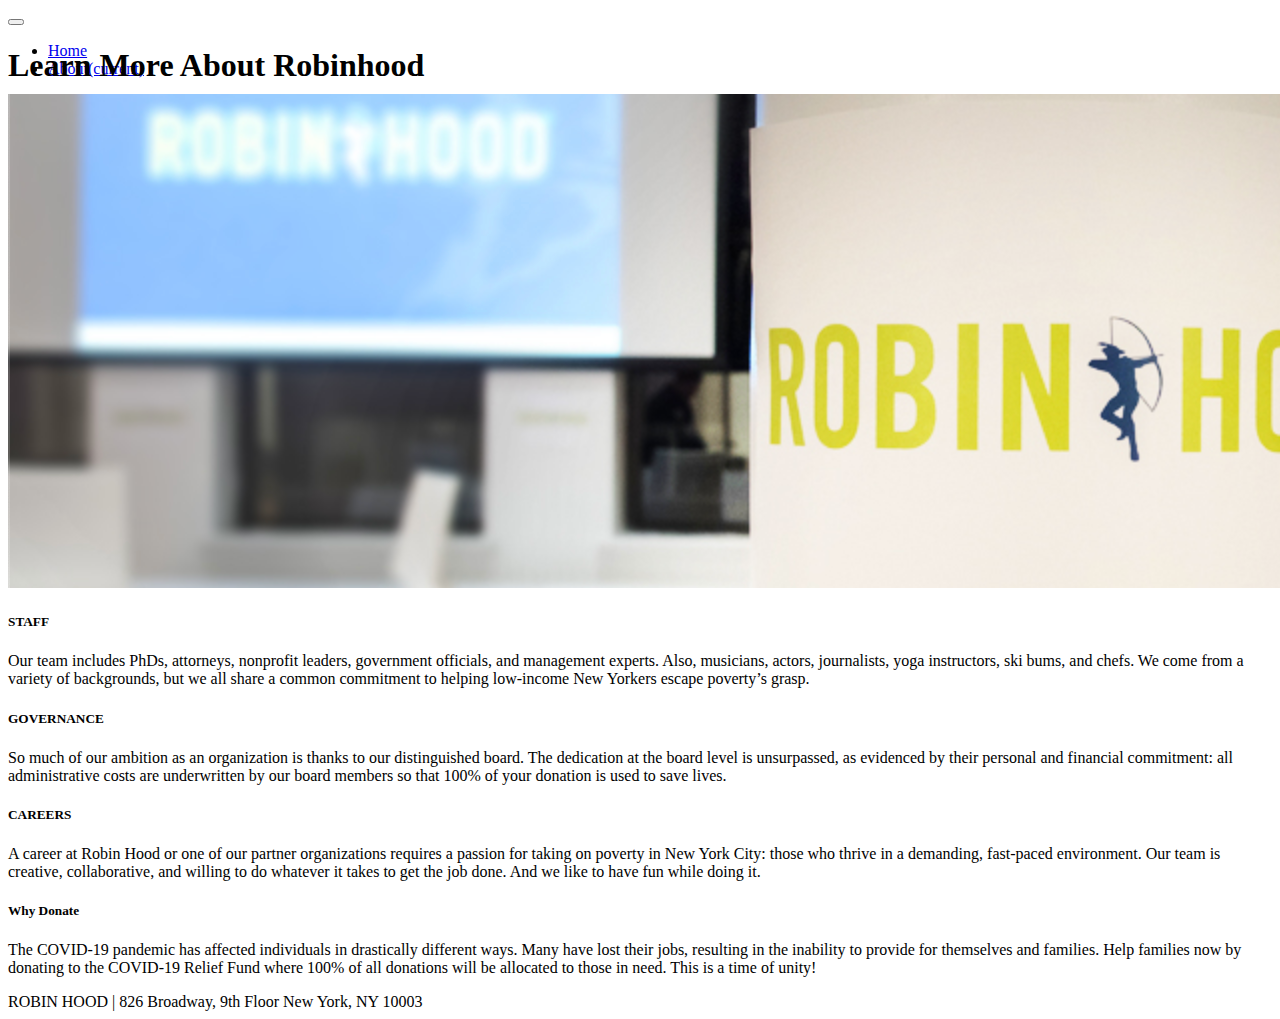
==== about.html @ 4ad01624 "More feature changes" ====
<!doctype html>
<html lang="en">
  <head>

    <meta charset="utf-8">
    <meta name="viewport" content="width=device-width, initial-scale=1, shrink-to-fit=no">


    <link rel="stylesheet" href="https://stackpath.bootstrapcdn.com/bootstrap/4.5.0/css/bootstrap.min.css" integrity="sha384-9aIt2nRpC12Uk9gS9baDl411NQApFmC26EwAOH8WgZl5MYYxFfc+NcPb1dKGj7Sk" crossorigin="anonymous">
    <link rel="stylesheet" href="css/style.css">
    
    <title>Robin Hood</title>
  </head>
  <body>
    <div class="container-fluid bg-white">
        <nav class="navbar navbar-expand-lg navbar-light bg-white">
            <button class="navbar-toggler" type="button" data-toggle="collapse" data-target="#navbarTogglerDemo03" aria-controls="navbarTogglerDemo03" aria-expanded="false" aria-label="Toggle navigation">
                <span class="navbar-toggler-icon"></span>
            </button>

            <h1 style= "position: absolute; font-weight: bold;">Learn More About Robinhood</h1>


          
            <div class="collapse navbar-collapse" id="navbarTogglerDemo03">
                <ul class="navbar-nav ml-auto mt-2 mt-lg-0">
                    <li class="nav-item mr-5">
                        <a class="nav-link" href="./index.html">Home</a>
                    </li>
                    <li class="nav-item active mr-5">
                        <a class="nav-link" href="./about.html" tabindex="-1" aria-disabled="true">About<span class="sr-only">(current)</span></a>
                    </li>
                </ul>
            </div>
        </nav>
    </div>
    <img src="images/jumbotron.png" class="img-fluid" alt="Responsive Image">

    <div class="container mt-3">
        <div class="row">
            <div class="col">
                <div class="card-deck my-2">
                    <div class="card">
                        <div class="card-body">
                            <h5 class="card-title">STAFF</h5>
                            <p class="card-text">Our team includes PhDs, attorneys, nonprofit leaders, government officials, and management experts. 
                                Also, musicians, actors, journalists, yoga instructors, ski bums, and chefs. We come from a variety of backgrounds, 
                                but we all share a common commitment to helping low-income New Yorkers escape poverty’s grasp.</p>
                           
                        </div>
                    </div>
                    <div class="card">
                        <div class="card-body">
                            <h5 class="card-title">GOVERNANCE</h5>
                            <p class="card-text">So much of our ambition as an organization is thanks to our distinguished board. The dedication 
                                at the board level is unsurpassed, as evidenced by their personal and financial commitment: all administrative costs 
                                are underwritten by our board members so that 100% of your donation is used to save lives.</p>
                            
                        </div>
                    </div>
                    <div class="card">
                        <div class="card-body">
                            <h5 class="card-title">CAREERS</h5>
                            <p class="card-text">A career at Robin Hood or one of our partner organizations requires a passion for taking on poverty in New 
                                York City: those who thrive in a demanding, fast-paced environment. Our team is creative, collaborative, and willing to do 
                                whatever it takes to get the job done. And we like to have fun while doing it.</p>
                        </div>

                    </div>
                    <div class="card">
                        <div class="card-body">
                            <h5 class="card-title">Why Donate</h5>
                            <p class="card-text">The COVID-19 pandemic has affected individuals in drastically different ways. Many have lost their jobs,
                                resulting in the inability to provide for themselves and families. Help families now by donating to the COVID-19 Relief Fund
                                where 100% of all donations will be allocated to those in need. This is a time of unity!

                            </p>
</div>
                        
                    </div>
                </div>
            </div>
        </div>
    </div>

    <div class="container-fluid bg-dark text-center py-4 text-light mt-3">
        ROBIN HOOD | 826 Broadway, 9th Floor New York, NY 10003
    </div>

    <!-- Optional JavaScript -->
    <!-- jQuery first, then Popper.js, then Bootstrap JS -->
    <script src="https://code.jquery.com/jquery-3.5.1.slim.min.js" integrity="sha384-DfXdz2htPH0lsSSs5nCTpuj/zy4C+OGpamoFVy38MVBnE+IbbVYUew+OrCXaRkfj" crossorigin="anonymous"></script>
    <script src="https://cdn.jsdelivr.net/npm/popper.js@1.16.0/dist/umd/popper.min.js" integrity="sha384-Q6E9RHvbIyZFJoft+2mJbHaEWldlvI9IOYy5n3zV9zzTtmI3UksdQRVvoxMfooAo" crossorigin="anonymous"></script>
    <script src="https://stackpath.bootstrapcdn.com/bootstrap/4.5.0/js/bootstrap.min.js" integrity="sha384-OgVRvuATP1z7JjHLkuOU7Xw704+h835Lr+6QL9UvYjZE3Ipu6Tp75j7Bh/kR0JKI" crossorigin="anonymous"></script>
  </body>
</html>
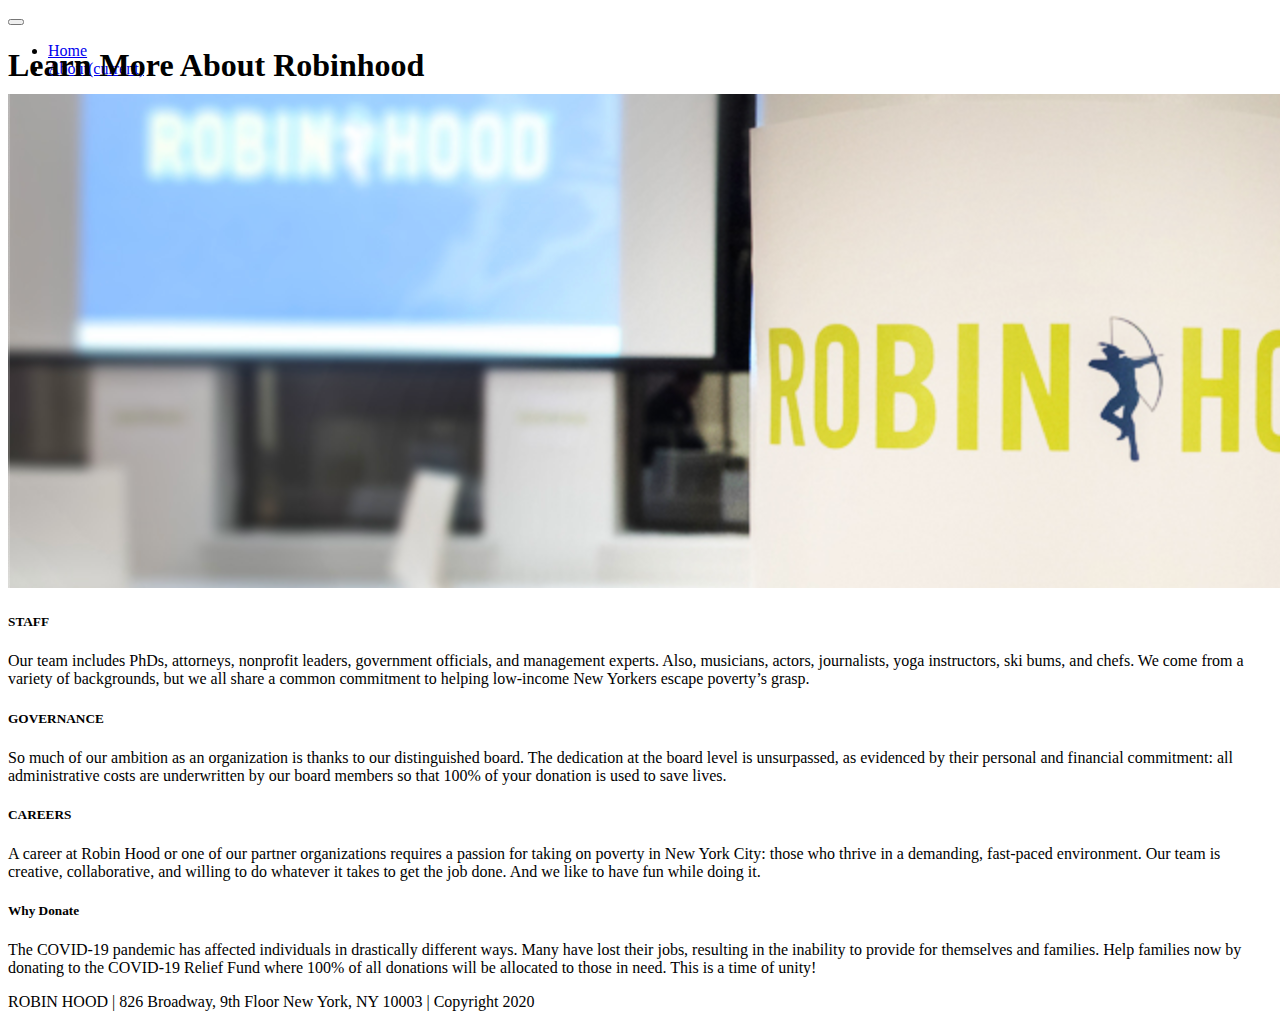
==== commit 89bf486e: "Updated the footer" ====
--- a/about.html
+++ b/about.html
@@ -45,18 +45,16 @@
                             <h5 class="card-title">STAFF</h5>
                             <p class="card-text">Our team includes PhDs, attorneys, nonprofit leaders, government officials, and management experts. 
                                 Also, musicians, actors, journalists, yoga instructors, ski bums, and chefs. We come from a variety of backgrounds, 
-                                but we all share a common commitment to helping low-income New Yorkers escape poverty’s grasp.</p>
-                           
+                                but we all share a common commitment to helping low-income New Yorkers escape poverty’s grasp.</p>              
                         </div>
                     </div>
-                    <div class="card">
-                        <div class="card-body">
-                            <h5 class="card-title">GOVERNANCE</h5>
-                            <p class="card-text">So much of our ambition as an organization is thanks to our distinguished board. The dedication 
-                                at the board level is unsurpassed, as evidenced by their personal and financial commitment: all administrative costs 
-                                are underwritten by our board members so that 100% of your donation is used to save lives.</p>
-                            
-                        </div>
+                        <div class="card">
+                            <div class="card-body">
+                                <h5 class="card-title">GOVERNANCE</h5>
+                                <p class="card-text">So much of our ambition as an organization is thanks to our distinguished board. The dedication 
+                                    at the board level is unsurpassed, as evidenced by their personal and financial commitment: all administrative costs 
+                                    are underwritten by our board members so that 100% of your donation is used to save lives.</p>                               
+                            </div>
                     </div>
                     <div class="card">
                         <div class="card-body">
@@ -65,18 +63,15 @@
                                 York City: those who thrive in a demanding, fast-paced environment. Our team is creative, collaborative, and willing to do 
                                 whatever it takes to get the job done. And we like to have fun while doing it.</p>
                         </div>
-
                     </div>
                     <div class="card">
                         <div class="card-body">
                             <h5 class="card-title">Why Donate</h5>
                             <p class="card-text">The COVID-19 pandemic has affected individuals in drastically different ways. Many have lost their jobs,
                                 resulting in the inability to provide for themselves and families. Help families now by donating to the COVID-19 Relief Fund
-                                where 100% of all donations will be allocated to those in need. This is a time of unity!
-
+                                where 100% of all donations will be allocated to those in need. This is a time of unity!    
                             </p>
-</div>
-                        
+                        </div>
                     </div>
                 </div>
             </div>
@@ -84,7 +79,7 @@
     </div>
 
     <div class="container-fluid bg-dark text-center py-4 text-light mt-3">
-        ROBIN HOOD | 826 Broadway, 9th Floor New York, NY 10003
+        ROBIN HOOD | 826 Broadway, 9th Floor New York, NY 10003 | Copyright 2020
     </div>
 
     <!-- Optional JavaScript -->
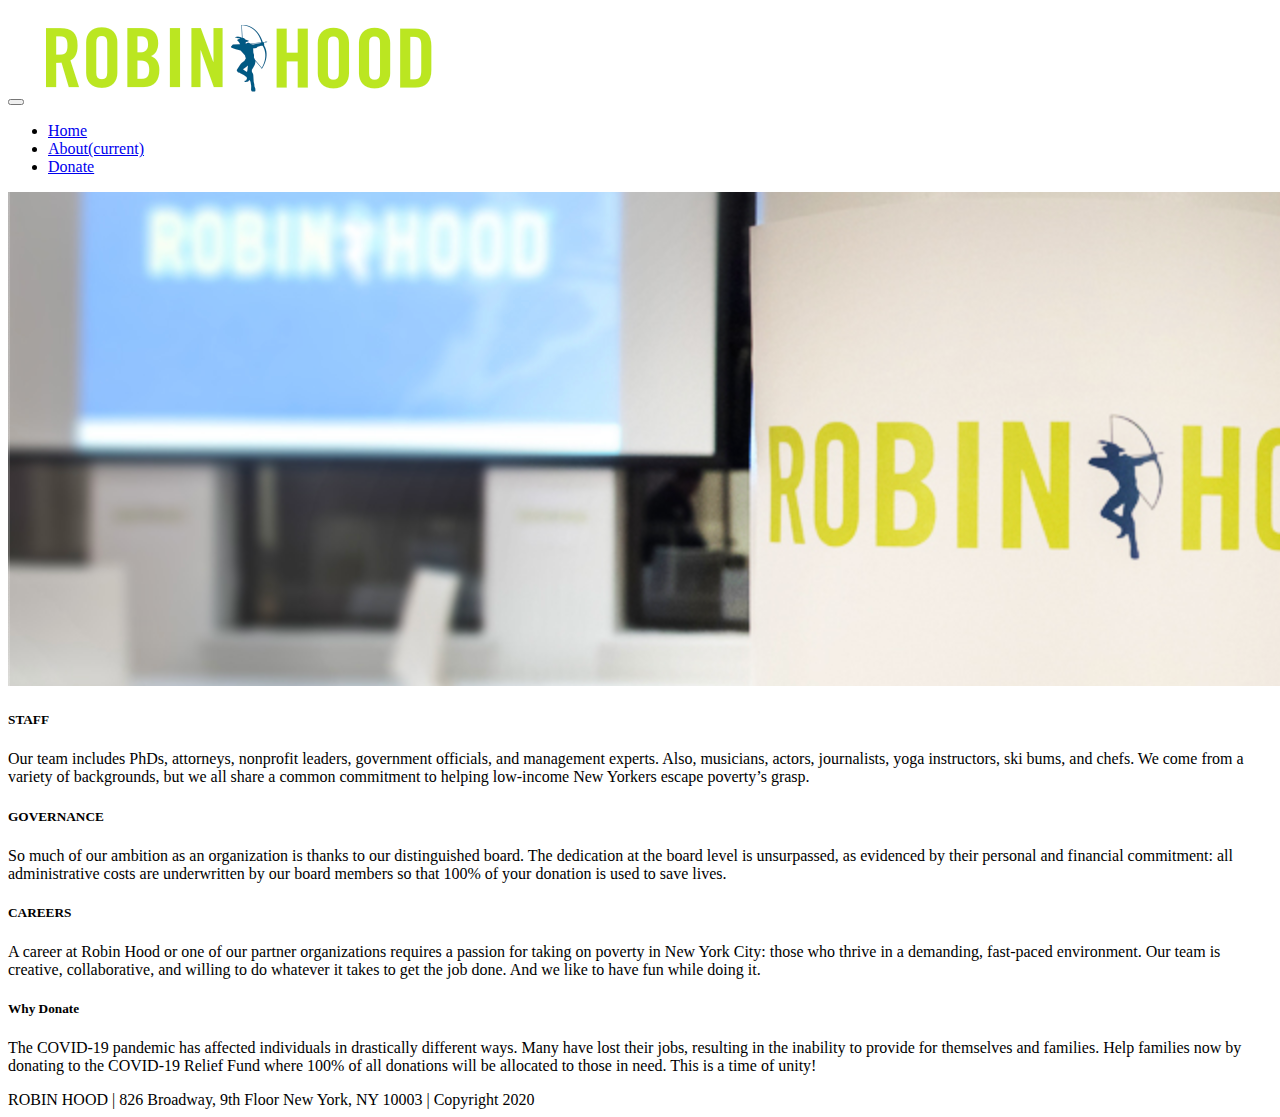
==== commit 263642fb: "Merge branch 'styling-r' of https://github.com/rayreham/Assignment1 into styling-r" ====
--- a/about.html
+++ b/about.html
@@ -1,91 +1,90 @@
 <!doctype html>
 <html lang="en">
-  <head>
-
-    <meta charset="utf-8">
-    <meta name="viewport" content="width=device-width, initial-scale=1, shrink-to-fit=no">
+    <head>
+        <meta charset="utf-8">
+            <meta name="viewport" content="width=device-width, initial-scale=1, shrink-to-fit=no">
 
 
-    <link rel="stylesheet" href="https://stackpath.bootstrapcdn.com/bootstrap/4.5.0/css/bootstrap.min.css" integrity="sha384-9aIt2nRpC12Uk9gS9baDl411NQApFmC26EwAOH8WgZl5MYYxFfc+NcPb1dKGj7Sk" crossorigin="anonymous">
-    <link rel="stylesheet" href="css/style.css">
-    
-    <title>Robin Hood</title>
-  </head>
-  <body>
-    <div class="container-fluid bg-white">
-        <nav class="navbar navbar-expand-lg navbar-light bg-white">
-            <button class="navbar-toggler" type="button" data-toggle="collapse" data-target="#navbarTogglerDemo03" aria-controls="navbarTogglerDemo03" aria-expanded="false" aria-label="Toggle navigation">
-                <span class="navbar-toggler-icon"></span>
-            </button>
+            <link rel="stylesheet" href="https://stackpath.bootstrapcdn.com/bootstrap/4.5.0/css/bootstrap.min.css" integrity="sha384-9aIt2nRpC12Uk9gS9baDl411NQApFmC26EwAOH8WgZl5MYYxFfc+NcPb1dKGj7Sk" crossorigin="anonymous">
+            <link rel="stylesheet" href="css/style.css">
+            
+            <title>Robin Hood</title>
+    </head>
+    <body>
+        <div class="container-fluid bg-white">
+            <nav class="navbar navbar-expand-lg navbar-light bg-white">
+                <button class="navbar-toggler" type="button" data-toggle="collapse" data-target="#navbarTogglerDemo03" aria-controls="navbarTogglerDemo03" aria-expanded="false" aria-label="Toggle navigation">
+                    <span class="navbar-toggler-icon"></span>
+                </button>
+                <a class="navbar-brand" href="./index.html"><img src="images/Robin_Hood.png" alt="Logo"></a>
+     
+                <div class="collapse navbar-collapse" id="navbarTogglerDemo03">
+                    <ul class="navbar-nav ml-auto mt-2 mt-lg-0">
+                        <li class="nav-item mr-5">
+                            <a class="nav-link" href="./index.html">Home</a>
+                        </li>
+                        <li class="nav-item active mr-5">
+                            <a class="nav-link" href="./about.html" tabindex="-1" aria-disabled="true">About<span class="sr-only">(current)</span></a>
+                        </li>
+                        <li class="nav-item mr-5">
+                            <a class="nav-link" href="https://www.robinhood.org" target="_blank">Donate</a>
+                        </li>
+                    </ul>
+                </div>
+            </nav>
+        </div>
+        <img src="images/jumbotron.png" class="img-fluid" alt="Responsive Image">
 
-            <h1 style= "position: absolute; font-weight: bold;">Learn More About Robinhood</h1>
-
-
-          
-            <div class="collapse navbar-collapse" id="navbarTogglerDemo03">
-                <ul class="navbar-nav ml-auto mt-2 mt-lg-0">
-                    <li class="nav-item mr-5">
-                        <a class="nav-link" href="./index.html">Home</a>
-                    </li>
-                    <li class="nav-item active mr-5">
-                        <a class="nav-link" href="./about.html" tabindex="-1" aria-disabled="true">About<span class="sr-only">(current)</span></a>
-                    </li>
-                </ul>
-            </div>
-        </nav>
-    </div>
-    <img src="images/jumbotron.png" class="img-fluid" alt="Responsive Image">
-
-    <div class="container mt-3">
-        <div class="row">
-            <div class="col">
-                <div class="card-deck my-2">
-                    <div class="card">
-                        <div class="card-body">
-                            <h5 class="card-title">STAFF</h5>
-                            <p class="card-text">Our team includes PhDs, attorneys, nonprofit leaders, government officials, and management experts. 
-                                Also, musicians, actors, journalists, yoga instructors, ski bums, and chefs. We come from a variety of backgrounds, 
-                                but we all share a common commitment to helping low-income New Yorkers escape poverty’s grasp.</p>              
-                        </div>
-                    </div>
+        <div class="container mt-3">
+            <div class="row">
+                <div class="col">
+                    <div class="card-deck my-2">
                         <div class="card">
                             <div class="card-body">
-                                <h5 class="card-title">GOVERNANCE</h5>
-                                <p class="card-text">So much of our ambition as an organization is thanks to our distinguished board. The dedication 
-                                    at the board level is unsurpassed, as evidenced by their personal and financial commitment: all administrative costs 
-                                    are underwritten by our board members so that 100% of your donation is used to save lives.</p>                               
+                                <h5 class="card-title">STAFF</h5>
+                                <p class="card-text">Our team includes PhDs, attorneys, nonprofit leaders, government officials, and management experts. 
+                                    Also, musicians, actors, journalists, yoga instructors, ski bums, and chefs. We come from a variety of backgrounds, 
+                                    but we all share a common commitment to helping low-income New Yorkers escape poverty’s grasp.</p>              
                             </div>
-                    </div>
-                    <div class="card">
-                        <div class="card-body">
-                            <h5 class="card-title">CAREERS</h5>
-                            <p class="card-text">A career at Robin Hood or one of our partner organizations requires a passion for taking on poverty in New 
-                                York City: those who thrive in a demanding, fast-paced environment. Our team is creative, collaborative, and willing to do 
-                                whatever it takes to get the job done. And we like to have fun while doing it.</p>
                         </div>
-                    </div>
-                    <div class="card">
-                        <div class="card-body">
-                            <h5 class="card-title">Why Donate</h5>
-                            <p class="card-text">The COVID-19 pandemic has affected individuals in drastically different ways. Many have lost their jobs,
-                                resulting in the inability to provide for themselves and families. Help families now by donating to the COVID-19 Relief Fund
-                                where 100% of all donations will be allocated to those in need. This is a time of unity!    
-                            </p>
+                            <div class="card">
+                                <div class="card-body">
+                                    <h5 class="card-title">GOVERNANCE</h5>
+                                    <p class="card-text">So much of our ambition as an organization is thanks to our distinguished board. The dedication 
+                                        at the board level is unsurpassed, as evidenced by their personal and financial commitment: all administrative costs 
+                                        are underwritten by our board members so that 100% of your donation is used to save lives.</p>                               
+                                </div>
+                        </div>
+                        <div class="card">
+                            <div class="card-body">
+                                <h5 class="card-title">CAREERS</h5>
+                                <p class="card-text">A career at Robin Hood or one of our partner organizations requires a passion for taking on poverty in New 
+                                    York City: those who thrive in a demanding, fast-paced environment. Our team is creative, collaborative, and willing to do 
+                                    whatever it takes to get the job done. And we like to have fun while doing it.</p>
+                            </div>
+                        </div>
+                        <div class="card">
+                            <div class="card-body">
+                                <h5 class="card-title">Why Donate</h5>
+                                <p class="card-text">The COVID-19 pandemic has affected individuals in drastically different ways. Many have lost their jobs,
+                                    resulting in the inability to provide for themselves and families. Help families now by donating to the COVID-19 Relief Fund
+                                    where 100% of all donations will be allocated to those in need. This is a time of unity!    
+                                </p>
+                            </div>
                         </div>
                     </div>
                 </div>
             </div>
         </div>
-    </div>
 
-    <div class="container-fluid bg-dark text-center py-4 text-light mt-3">
-        ROBIN HOOD | 826 Broadway, 9th Floor New York, NY 10003 | Copyright 2020
-    </div>
+        <div class="container-fluid bg-dark text-center py-4 text-light mt-3">
+            ROBIN HOOD | 826 Broadway, 9th Floor New York, NY 10003 | Copyright 2020
+        </div>
 
-    <!-- Optional JavaScript -->
-    <!-- jQuery first, then Popper.js, then Bootstrap JS -->
-    <script src="https://code.jquery.com/jquery-3.5.1.slim.min.js" integrity="sha384-DfXdz2htPH0lsSSs5nCTpuj/zy4C+OGpamoFVy38MVBnE+IbbVYUew+OrCXaRkfj" crossorigin="anonymous"></script>
-    <script src="https://cdn.jsdelivr.net/npm/popper.js@1.16.0/dist/umd/popper.min.js" integrity="sha384-Q6E9RHvbIyZFJoft+2mJbHaEWldlvI9IOYy5n3zV9zzTtmI3UksdQRVvoxMfooAo" crossorigin="anonymous"></script>
-    <script src="https://stackpath.bootstrapcdn.com/bootstrap/4.5.0/js/bootstrap.min.js" integrity="sha384-OgVRvuATP1z7JjHLkuOU7Xw704+h835Lr+6QL9UvYjZE3Ipu6Tp75j7Bh/kR0JKI" crossorigin="anonymous"></script>
-  </body>
+        <!-- Optional JavaScript -->
+        <!-- jQuery first, then Popper.js, then Bootstrap JS -->
+        <script src="https://code.jquery.com/jquery-3.5.1.slim.min.js" integrity="sha384-DfXdz2htPH0lsSSs5nCTpuj/zy4C+OGpamoFVy38MVBnE+IbbVYUew+OrCXaRkfj" crossorigin="anonymous"></script>
+        <script src="https://cdn.jsdelivr.net/npm/popper.js@1.16.0/dist/umd/popper.min.js" integrity="sha384-Q6E9RHvbIyZFJoft+2mJbHaEWldlvI9IOYy5n3zV9zzTtmI3UksdQRVvoxMfooAo" crossorigin="anonymous"></script>
+        <script src="https://stackpath.bootstrapcdn.com/bootstrap/4.5.0/js/bootstrap.min.js" integrity="sha384-OgVRvuATP1z7JjHLkuOU7Xw704+h835Lr+6QL9UvYjZE3Ipu6Tp75j7Bh/kR0JKI" crossorigin="anonymous"></script>
+    </body>
 </html>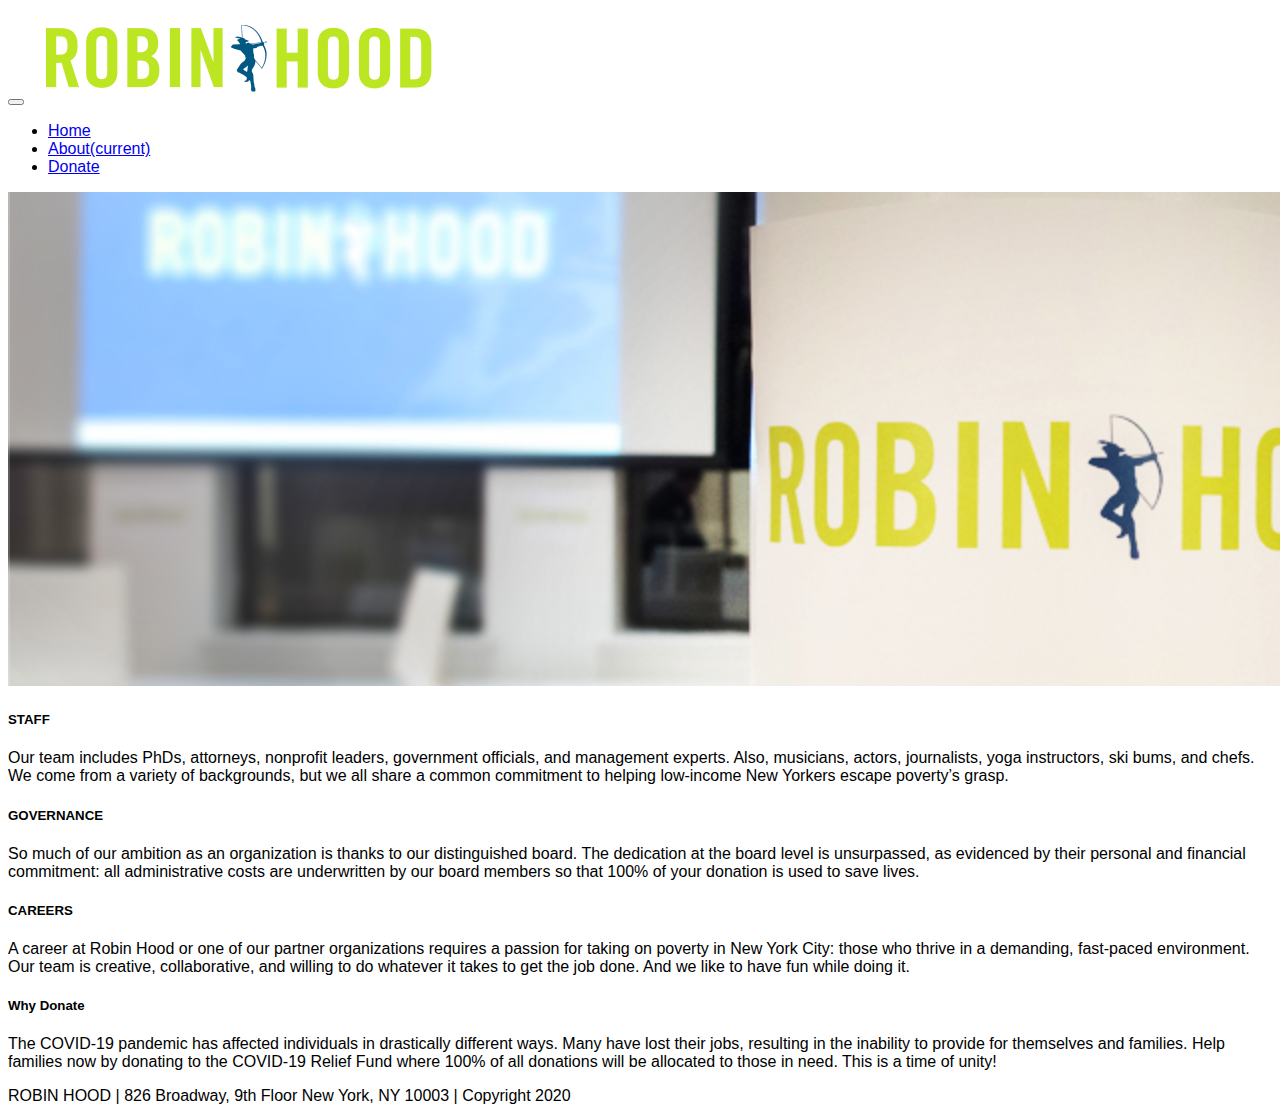
==== commit f74e9f93: "Added a CSS file to change the font" ====
--- a/about.html
+++ b/about.html
@@ -2,13 +2,11 @@
 <html lang="en">
     <head>
         <meta charset="utf-8">
-            <meta name="viewport" content="width=device-width, initial-scale=1, shrink-to-fit=no">
-
-
-            <link rel="stylesheet" href="https://stackpath.bootstrapcdn.com/bootstrap/4.5.0/css/bootstrap.min.css" integrity="sha384-9aIt2nRpC12Uk9gS9baDl411NQApFmC26EwAOH8WgZl5MYYxFfc+NcPb1dKGj7Sk" crossorigin="anonymous">
-            <link rel="stylesheet" href="css/style.css">
+        <meta name="viewport" content="width=device-width, initial-scale=1, shrink-to-fit=no">
+        <link rel="stylesheet" href="https://stackpath.bootstrapcdn.com/bootstrap/4.5.0/css/bootstrap.min.css" integrity="sha384-9aIt2nRpC12Uk9gS9baDl411NQApFmC26EwAOH8WgZl5MYYxFfc+NcPb1dKGj7Sk" crossorigin="anonymous">
+        <link rel="stylesheet" href="css/style.css">
             
-            <title>Robin Hood</title>
+        <title>Assignment #1</title>
     </head>
     <body>
         <div class="container-fluid bg-white">
--- a/css/style.css
+++ b/css/style.css
@@ -0,0 +1,3 @@
+* {
+    font-family: 'Segoe UI', Tahoma, Geneva, Verdana, sans-serif;
+}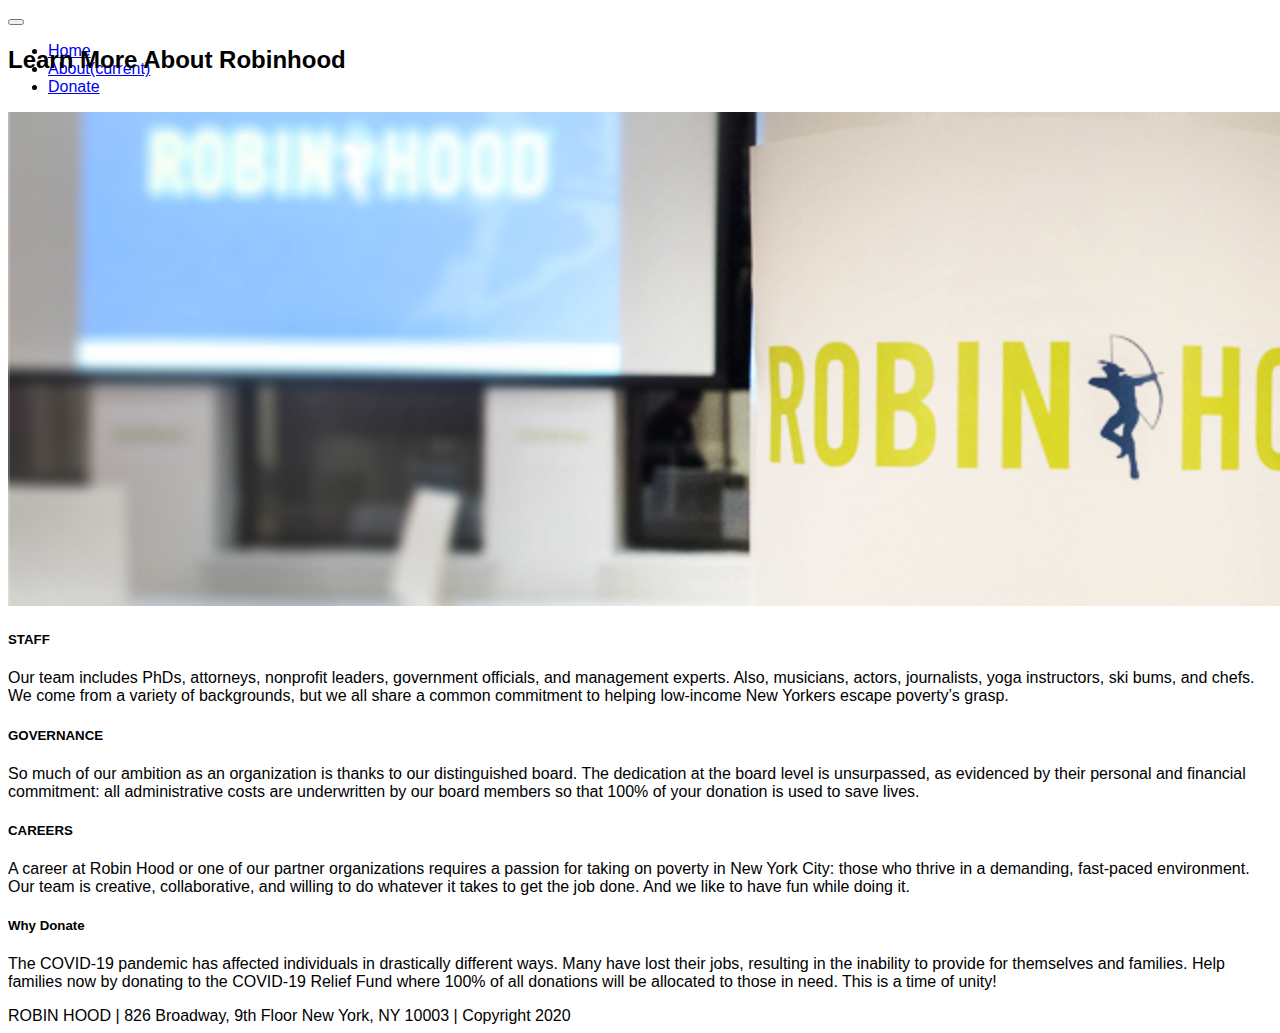
==== commit 2e43451b: "Added CSS file and changed the header logo" ====
--- a/about.html
+++ b/about.html
@@ -14,7 +14,7 @@
                 <button class="navbar-toggler" type="button" data-toggle="collapse" data-target="#navbarTogglerDemo03" aria-controls="navbarTogglerDemo03" aria-expanded="false" aria-label="Toggle navigation">
                     <span class="navbar-toggler-icon"></span>
                 </button>
-                <a class="navbar-brand" href="./index.html"><img src="images/Robin_Hood.png" alt="Logo"></a>
+                <h2 class="title">Learn More About Robinhood</h2>            
      
                 <div class="collapse navbar-collapse" id="navbarTogglerDemo03">
                     <ul class="navbar-nav ml-auto mt-2 mt-lg-0">
--- a/css/style.css
+++ b/css/style.css
@@ -1,3 +1,8 @@
 * {
     font-family: 'Segoe UI', Tahoma, Geneva, Verdana, sans-serif;
+}
+
+.title {
+    position: absolute;
+    font-weight: bold;
 }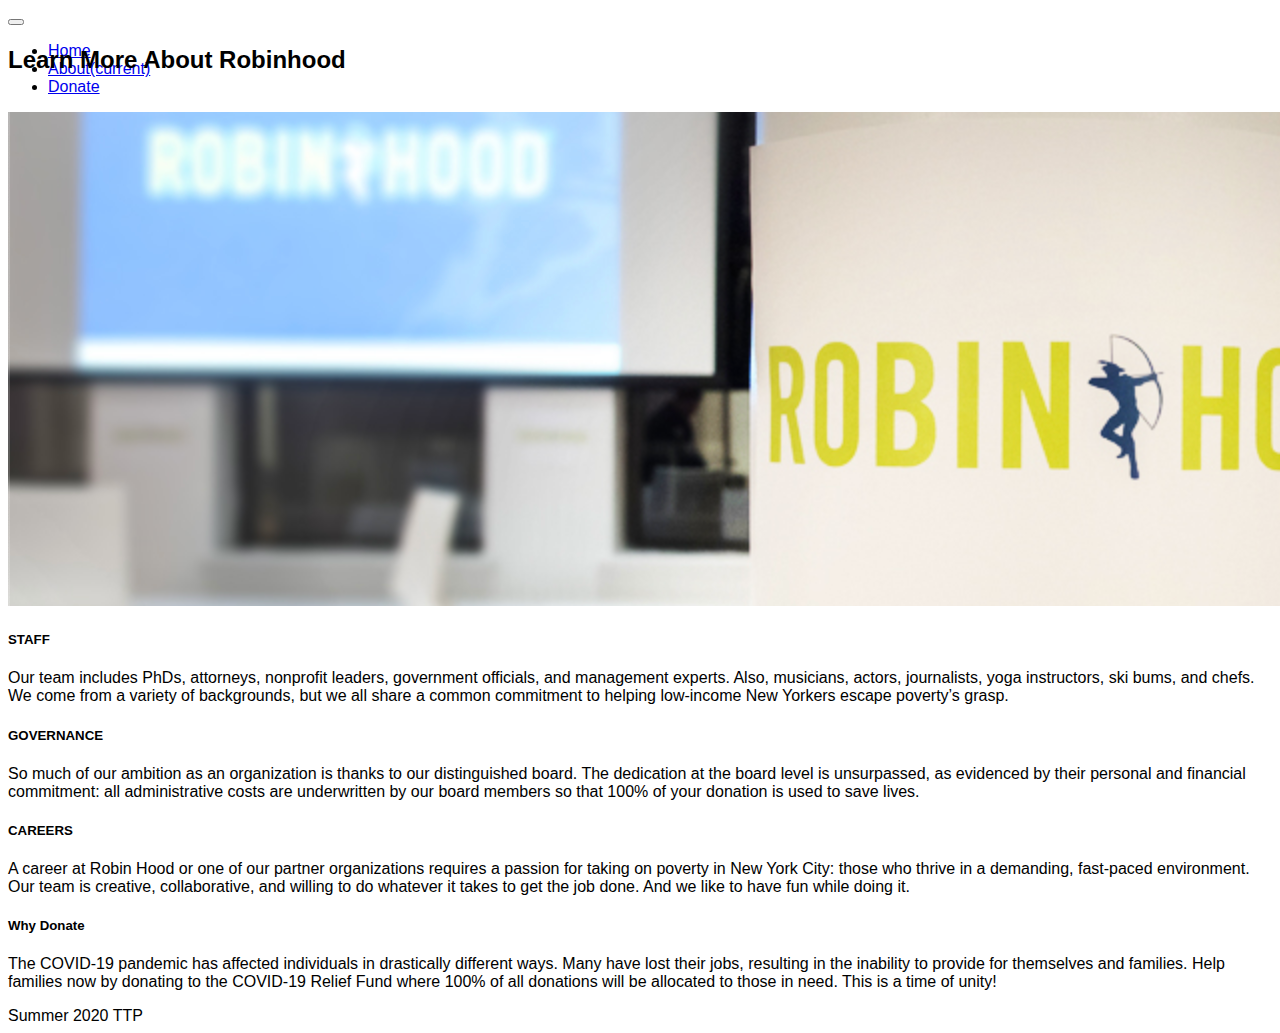
==== commit 3fe50ec6: "footer and logo update" ====
--- a/about.html
+++ b/about.html
@@ -76,7 +76,7 @@
         </div>
 
         <div class="container-fluid bg-dark text-center py-4 text-light mt-3">
-            ROBIN HOOD | 826 Broadway, 9th Floor New York, NY 10003 | Copyright 2020
+            Summer 2020 TTP
         </div>
 
         <!-- Optional JavaScript -->
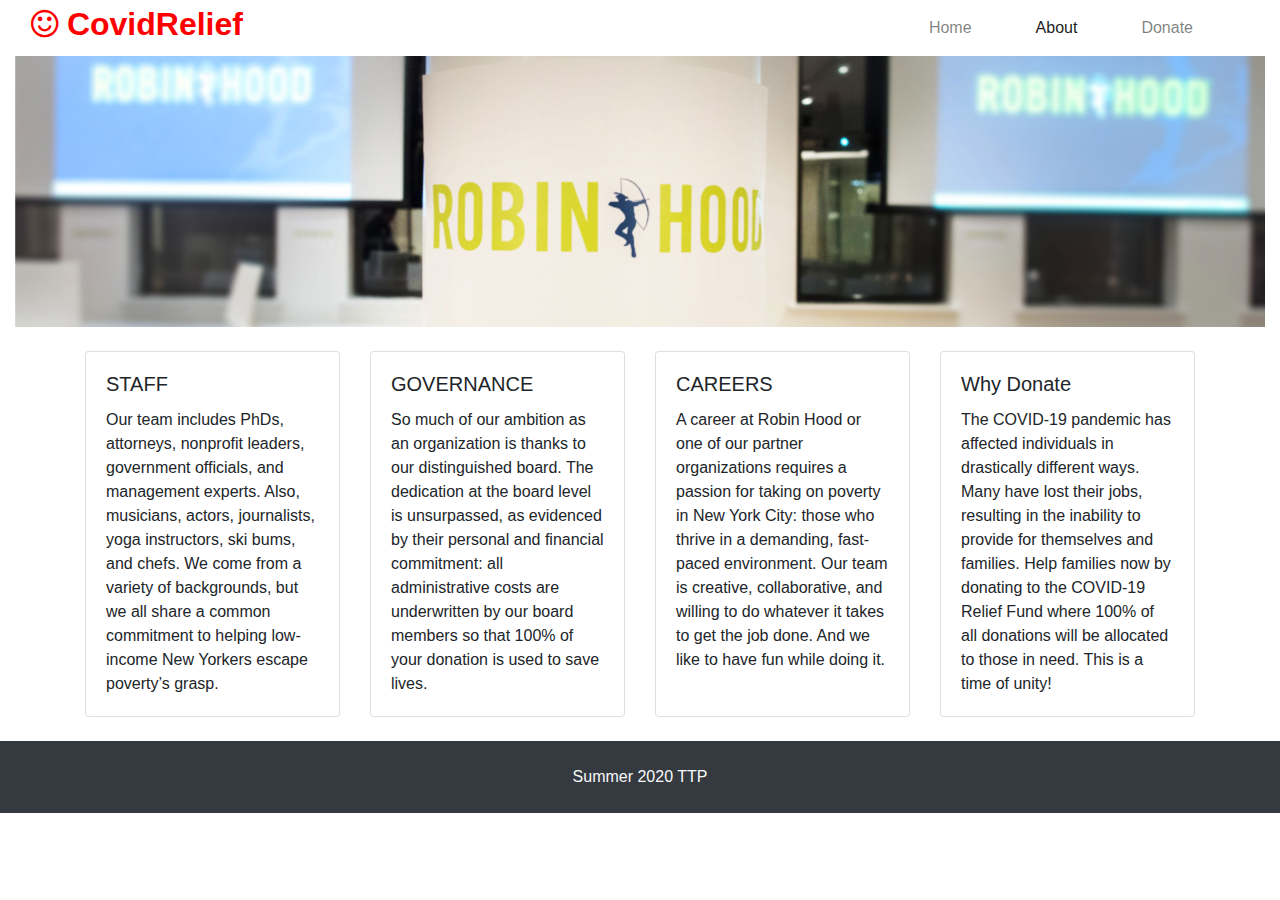
==== commit e86d56ae: "made the logo, closes issue #6" ====
--- a/about.html
+++ b/about.html
@@ -1,20 +1,19 @@
-<!doctype html>
+<!DOCTYPE html>
 <html lang="en">
     <head>
-        <meta charset="utf-8">
-        <meta name="viewport" content="width=device-width, initial-scale=1, shrink-to-fit=no">
-        <link rel="stylesheet" href="https://stackpath.bootstrapcdn.com/bootstrap/4.5.0/css/bootstrap.min.css" integrity="sha384-9aIt2nRpC12Uk9gS9baDl411NQApFmC26EwAOH8WgZl5MYYxFfc+NcPb1dKGj7Sk" crossorigin="anonymous">
+        <link rel="stylesheet" href="https://stackpath.bootstrapcdn.com/bootstrap/4.5.0/css/bootstrap.min.css">
+        <link rel="stylesheet" href="https://cdnjs.cloudflare.com/ajax/libs/font-awesome/4.7.0/css/font-awesome.min.css">
         <link rel="stylesheet" href="css/style.css">
-            
-        <title>Assignment #1</title>
+        <title>CovidRelief</title>
     </head>
+
     <body>
         <div class="container-fluid bg-white">
             <nav class="navbar navbar-expand-lg navbar-light bg-white">
                 <button class="navbar-toggler" type="button" data-toggle="collapse" data-target="#navbarTogglerDemo03" aria-controls="navbarTogglerDemo03" aria-expanded="false" aria-label="Toggle navigation">
                     <span class="navbar-toggler-icon"></span>
                 </button>
-                <h2 class="title">Learn More About Robinhood</h2>            
+                <h2 class="title"><i class="fa fa-smile-o"></i> CovidRelief</h2>            
      
                 <div class="collapse navbar-collapse" id="navbarTogglerDemo03">
                     <ul class="navbar-nav ml-auto mt-2 mt-lg-0">
@@ -31,7 +30,8 @@
                 </div>
             </nav>
         </div>
-        <img src="images/jumbotron.png" class="img-fluid" alt="Responsive Image">
+        
+        <img src="images/jumbotron.png" class="container-fluid" alt="Responsive Image">
 
         <div class="container mt-3">
             <div class="row">
@@ -76,7 +76,7 @@
         </div>
 
         <div class="container-fluid bg-dark text-center py-4 text-light mt-3">
-            Summer 2020 TTP
+            Summer 2020 TTP 
         </div>
 
         <!-- Optional JavaScript -->
--- a/css/style.css
+++ b/css/style.css
@@ -5,4 +5,5 @@
 .title {
     position: absolute;
     font-weight: bold;
+    color: red;
 }